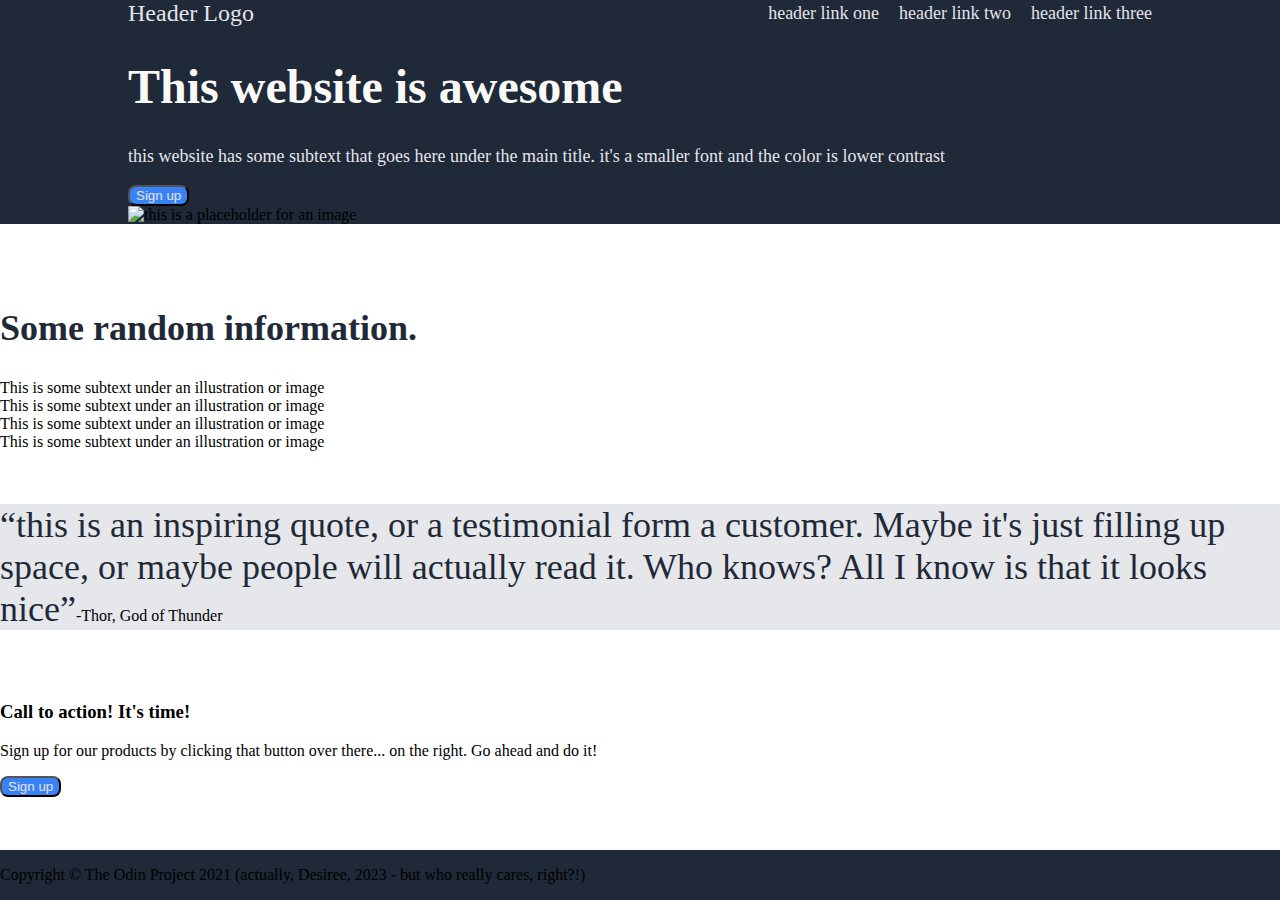
==== index.html @ af722f22 "add html, add basic styling" ====
<!DOCTYPE html>
<html lang="en">
    <head>
        <!-- <title>Landing Page</title> -->

        <link rel="icon" href="data:," />

        <meta charset="UTF-8" />
        <meta name="viewport" content="width=device-width, initial-scale=1.0" />

        <link rel="stylesheet" href="css/styles.css" />
    </head>
    <body>
        
        <header>
            <nav>
                <a href="#">Header Logo</a>
                <div>
                  <a href="#">header link one</a>
                  <a href="#">header link two</a>
                  <a href="#">header link three</a>
                </div>
            </nav>
            <div>
                <h1>This website is awesome</h1>
                <p>
                    this website has some subtext that goes here under the main
                    title.
                    it's a smaller font and the color is lower contrast
                </p>
                <button>Sign up</button>
            </div>
            <img src="img/placeholder" alt="this is a placeholder for an image" />
        </header>

        <main>
            <h2>Some random information.</h2>
            <div class="card">                This is some subtext under an illustration or image            </div>
            <div class="card">                This is some subtext under an illustration or image            </div>
            <div class="card">                This is some subtext under an illustration or image            </div>
            <div class="card">                This is some subtext under an illustration or image            </div>
        </main>

        <article>
            <q>this is an inspiring quote, or a testimonial form a customer.
                Maybe
                it's just filling up space, or maybe people will actually read
                it. Who
                knows? All I know is that it looks nice</q>-Thor, God of Thunder
        </article>

        <aside>
            <h3>Call to action! It's time!</h3>
            <p>
                Sign up for our products by clicking that button over there...
                on the
                right. Go ahead and do it!
            </p>
            <button>Sign up</button>
        </aside>

        <footer>
            <p>
                Copyright &#169; The Odin Project 2021 (actually, Desiree, 2023
                - but
                who really cares, right?!)
            </p>
        </footer>


    </body>
</html>
---- css/styles.css ----
body {
    height: 100lvh;;
    margin: 0;
    padding: 0;
    box-sizing: border-box;

    display: flex;
    flex-direction: column;
    justify-content: space-between;
}

a:link, a:visited, a:hover, a:active {
      text-decoration: none;
    }


header, footer{
    background-color: #1f2937;
}
header {
        padding: 0 10%;
}
h1{
    font-size: 48px;
    font-weight: extra-bold;
    color:#f9faf8;


}
header p, header a{
    font-size: 18px;
    color: #e5e4eb;

}

nav, nav div{
display: flex;
align-items: center;
justify-content: space-between; 
gap: 20px;
}
nav a {
    margin-left:auto;  
    gap: 30px;
}

header nav >a:first-child {
    margin-left:0;
    font-size: 24px;
}

button{
    background-color: #3882f6;
    color: #e5e4eb;
    border-radius: 8px;
}
h2{
font-size: 36px;
font-weight: extra-bold;
color: #1f2937
}

article {
    background-color:#e5e7eb;
}
q{
    
    font-size: 36px;
    font-style: light italic;
    color: #1f2937;
}



footer{
    
}
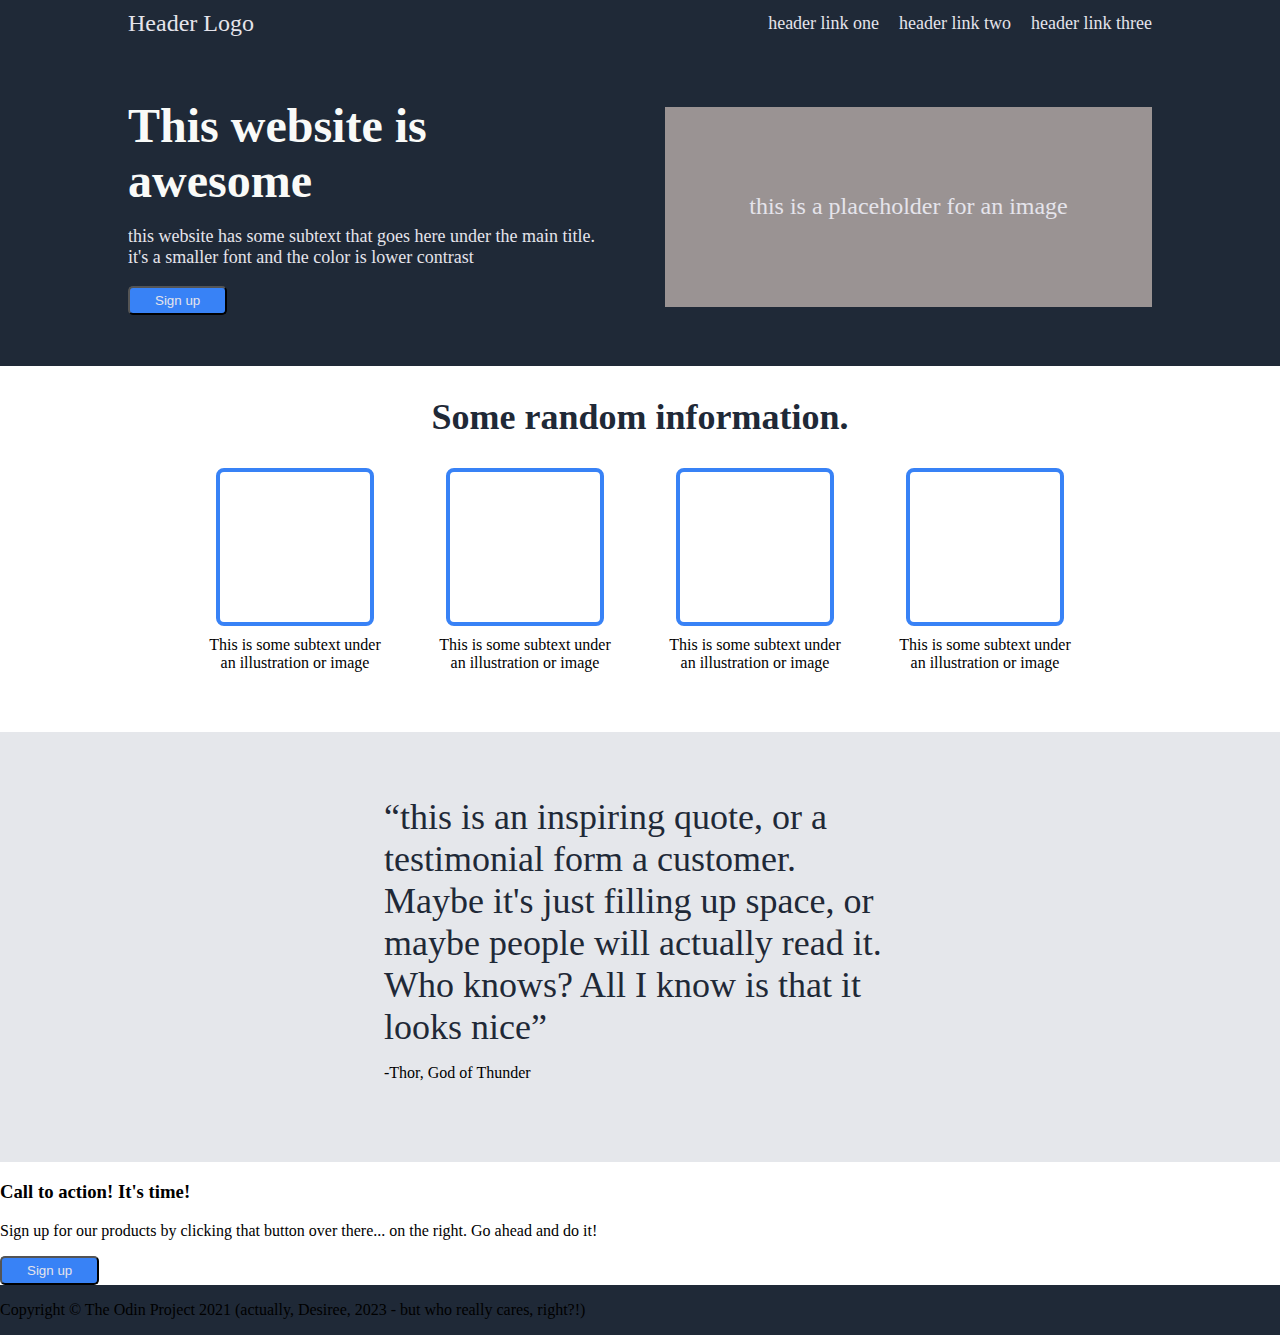
==== commit 734cb1b0: "add styles for header, main section and most styles for article section" ====
--- a/index.html
+++ b/index.html
@@ -1,26 +1,27 @@
 <!DOCTYPE html>
 <html lang="en">
-    <head>
-        <!-- <title>Landing Page</title> -->
+<head>
+    <!-- <title>Landing Page</title> -->
 
-        <link rel="icon" href="data:," />
+    <link rel="icon" href="data:," />
 
-        <meta charset="UTF-8" />
-        <meta name="viewport" content="width=device-width, initial-scale=1.0" />
+    <meta charset="UTF-8" />
+    <meta name="viewport" content="width=device-width, initial-scale=1.0" />
 
-        <link rel="stylesheet" href="css/styles.css" />
-    </head>
-    <body>
-        
-        <header>
-            <nav>
-                <a href="#">Header Logo</a>
-                <div>
-                  <a href="#">header link one</a>
-                  <a href="#">header link two</a>
-                  <a href="#">header link three</a>
-                </div>
-            </nav>
+    <link rel="stylesheet" href="css/styles.css" />
+</head>
+<body>
+
+    <header>
+        <nav>
+            <a href="#">Header Logo</a>
+            <div>
+                <a href="#">header link one</a>
+                <a href="#">header link two</a>
+                <a href="#">header link three</a>
+            </div>
+        </nav>
+        <div>
             <div>
                 <h1>This website is awesome</h1>
                 <p>
@@ -30,43 +31,61 @@
                 </p>
                 <button>Sign up</button>
             </div>
-            <img src="img/placeholder" alt="this is a placeholder for an image" />
-        </header>
+            <div class="img">
+                <p>this is a placeholder for an image</p>
+            </div>
+        </div>
+    </header>
 
-        <main>
-            <h2>Some random information.</h2>
-            <div class="card">                This is some subtext under an illustration or image            </div>
-            <div class="card">                This is some subtext under an illustration or image            </div>
-            <div class="card">                This is some subtext under an illustration or image            </div>
-            <div class="card">                This is some subtext under an illustration or image            </div>
-        </main>
+    <main>
+        <h2>Some random information.</h2>
+        <div>
+            <div class="card">
+                <div class="box"></div>
+                <p>This is some subtext under an illustration or image</p>
+            </div>
+            <div class="card">
+                <div class="box"></div>
+                <p>This is some subtext under an illustration or image</p>
+            </div>
+            <div class="card">
+                <div class="box"></div>
+                <p>This is some subtext under an illustration or image</p>
+            </div>
+            <div class="card">
+                <div class="box"></div>
+                <p>This is some subtext under an illustration or image</p>
+            </div>
+        </div>
+    </main>
 
-        <article>
-            <q>this is an inspiring quote, or a testimonial form a customer.
-                Maybe
-                it's just filling up space, or maybe people will actually read
-                it. Who
-                knows? All I know is that it looks nice</q>-Thor, God of Thunder
-        </article>
+    <article>
+        <q>this is an inspiring quote, or a testimonial form a customer.
+            Maybe
+            it's just filling up space, or maybe people will actually read
+            it. Who
+            knows? All I know is that it looks nice</q>
+        <p>-Thor, God of Thunder</p>
+    </article>
 
-        <aside>
-            <h3>Call to action! It's time!</h3>
-            <p>
-                Sign up for our products by clicking that button over there...
-                on the
-                right. Go ahead and do it!
-            </p>
-            <button>Sign up</button>
-        </aside>
+    <aside>
+        <h3>Call to action! It's time!</h3>
+        <p>
+            Sign up for our products by clicking that button over there...
+            on the
+            right. Go ahead and do it!
+        </p>
+        <button>Sign up</button>
+    </aside>
 
-        <footer>
-            <p>
-                Copyright &#169; The Odin Project 2021 (actually, Desiree, 2023
-                - but
-                who really cares, right?!)
-            </p>
-        </footer>
+    <footer>
+        <p>
+            Copyright &#169; The Odin Project 2021 (actually, Desiree, 2023
+            - but
+            who really cares, right?!)
+        </p>
+    </footer>
 
 
-    </body>
-</html>
+</body>
+</html>--- a/css/styles.css
+++ b/css/styles.css
@@ -1,5 +1,5 @@
 body {
-    height: 100lvh;;
+    height: 100lvh;
     margin: 0;
     padding: 0;
     box-sizing: border-box;
@@ -9,62 +9,141 @@
     justify-content: space-between;
 }
 
-a:link, a:visited, a:hover, a:active {
-      text-decoration: none;
-    }
+a:link,
+a:visited,
+a:hover,
+a:active {
+    text-decoration: none;
+}
 
 
-header, footer{
+header,
+footer {
     background-color: #1f2937;
 }
+
 header {
-        padding: 0 10%;
+    padding: 0 10%;
 }
-h1{
+
+header>div {
+    display: flex;
+    align-items: center;
+    padding: 5% 0;
+}
+
+header div div {
+    display: flex;
+    flex-direction: column;
+    align-items: start;
+    flex: 1;
+}
+
+h1 {
     font-size: 48px;
+    margin: 0;
     font-weight: extra-bold;
-    color:#f9faf8;
+    color: #f9faf8;
+}
 
-
-}
-header p, header a{
+header p,
+header a {
     font-size: 18px;
     color: #e5e4eb;
-
 }
 
-nav, nav div{
-display: flex;
-align-items: center;
-justify-content: space-between; 
-gap: 20px;
+nav {
+    padding: 10px 0;
 }
+
+nav,
+nav div {
+    display: flex;
+    align-items: center;
+    justify-content: space-between;
+    gap: 20px;
+}
+
 nav a {
-    margin-left:auto;  
+    margin-left: auto;
     gap: 30px;
 }
 
-header nav >a:first-child {
-    margin-left:0;
+header nav>a:first-child {
+    margin-left: 0;
     font-size: 24px;
 }
 
-button{
+.img {
+    display: flex;
+    justify-content: center;
+    align-items: center;
+    margin-left: 50px;
+    width: 300px;
+    height: 200px;
+    background-color: #9a9393;
+}
+
+.img p {
+    font-size: 24px;
+}
+
+button {
     background-color: #3882f6;
     color: #e5e4eb;
+    border-radius: 5px;
+    padding: 5px 25px;
+}
+
+h2 {
+    text-align: center;
+    font-size: 36px;
+    font-weight: extra-bold;
+    color: #1f2937
+}
+
+main{
+    display: flex;
+    flex-direction: column;
+    justify-content: center; 
+    margin-bottom:  50px;
+}
+
+main>div{
+    display: flex;
+    justify-content: center; 
+    gap: 30px;
+    text-align: center;
+}
+
+.card {
+    display: flex;
+    flex-direction: column;
+    justify-content: center; 
+    text-align: center;
+    width: 200px;
+
+  }
+
+.box {
+    width: 150px;
+    height:  150px;
+    border: 4px solid #3882f6;
     border-radius: 8px;
-}
-h2{
-font-size: 36px;
-font-weight: extra-bold;
-color: #1f2937
+    margin:  auto;
+  }
+
+  main p{
+margin: 10px;
 }
 
 article {
-    background-color:#e5e7eb;
+    padding: 5%  30%;
+    background-color: #e5e7eb;
 }
-q{
-    
+
+q {
+
     font-size: 36px;
     font-style: light italic;
     color: #1f2937;
@@ -72,6 +151,4 @@
 
 
 
-footer{
-    
-}+footer {}